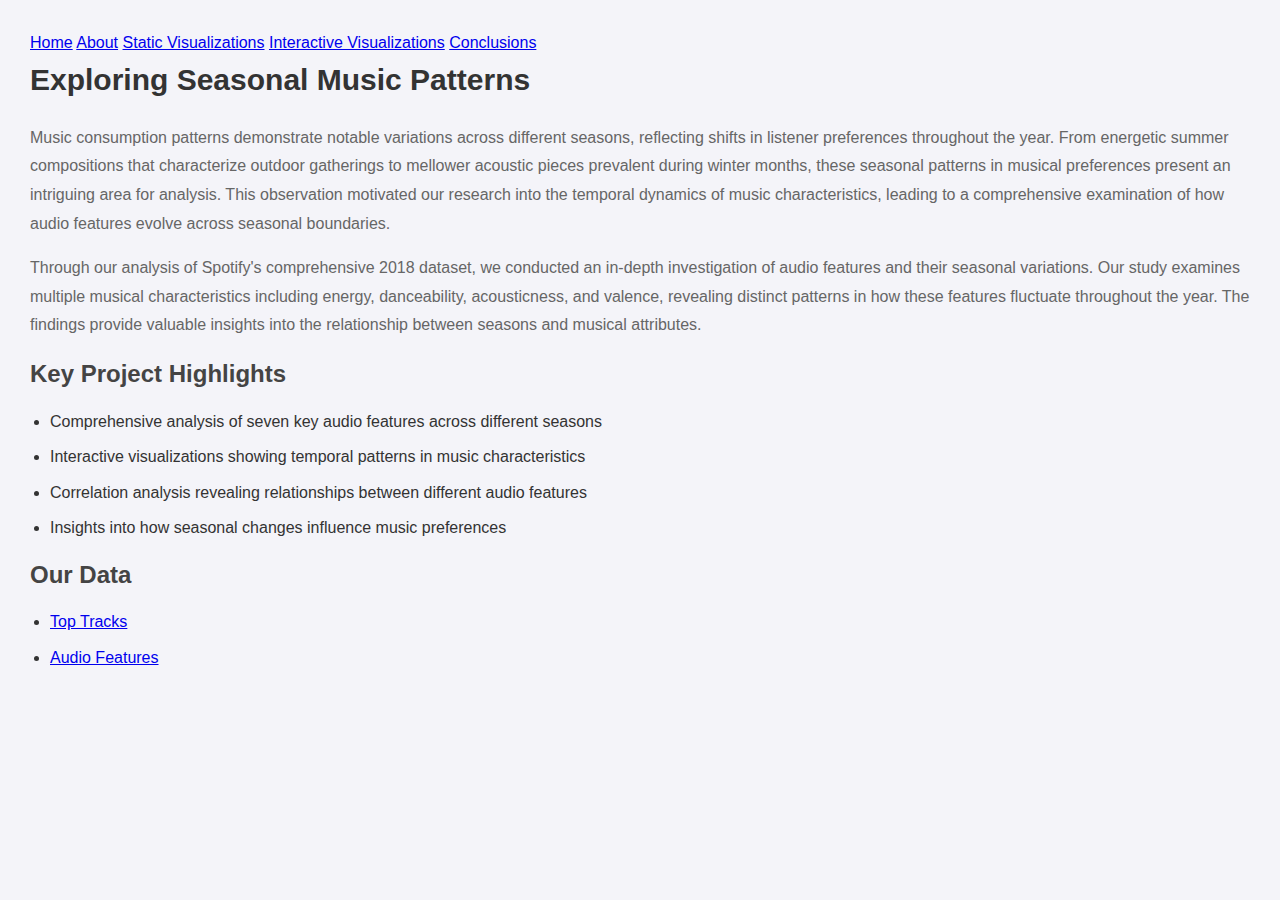
==== index.html @ 64b8c149 "Move HTML files to root directory" ====
<!DOCTYPE html>
<html lang="en">
<head>
    <meta charset="UTF-8">
    <meta name="viewport" content="width=device-width, initial-scale=1.0">
    <title>Home - Spotify Analysis</title>
    <link rel="stylesheet" href="css/styles.css">
</head>
<body class="bg-gray-100">
    <nav class="bg-gray-800 text-white">
        <div class="container mx-auto flex space-x-6 py-4">
            <a href="index.html" class="text-blue-400">Home</a>
            <a href="about.html" class="hover:text-gray-300">About</a>
            <a href="static_visualizations.html" class="hover:text-gray-300">Static Visualizations</a>
            <a href="interactive_visualizations.html" class="hover:text-gray-300">Interactive Visualizations</a>
            <a href="conclusions.html" class="hover:text-gray-300">Conclusions</a>
        </div>
    </nav>

    <div class="container mx-auto px-4 py-8">
        <div class="bg-white rounded-lg shadow-lg p-8">
            <h1 class="text-3xl font-bold mb-8 font-mono">Exploring Seasonal Music Patterns</h1>

            <div class="space-y-6 max-w-4xl">
                <p class="text-gray-700 leading-relaxed">
                    Music consumption patterns demonstrate notable variations across different seasons, reflecting shifts in listener preferences throughout the year. From energetic summer compositions that characterize outdoor gatherings to mellower acoustic pieces prevalent during winter months, these seasonal patterns in musical preferences present an intriguing area for analysis. This observation motivated our research into the temporal dynamics of music characteristics, leading to a comprehensive examination of how audio features evolve across seasonal boundaries.
                </p>

                <p class="text-gray-700 leading-relaxed">
                    Through our analysis of Spotify's comprehensive 2018 dataset, we conducted an in-depth investigation of audio features and their seasonal variations. Our study examines multiple musical characteristics including energy, danceability, acousticness, and valence, revealing distinct patterns in how these features fluctuate throughout the year. The findings provide valuable insights into the relationship between seasons and musical attributes.
                </p>

                <div class="bg-blue-50 p-6 rounded-lg mt-8">
                    <h2 class="text-xl font-bold mb-4">Key Project Highlights</h2>
                    <ul class="list-disc pl-6 space-y-2 text-gray-700">
                        <li>Comprehensive analysis of seven key audio features across different seasons</li>
                        <li>Interactive visualizations showing temporal patterns in music characteristics</li>
                        <li>Correlation analysis revealing relationships between different audio features</li>
                        <li>Insights into how seasonal changes influence music preferences</li>
                    </ul>
                </div>

                <!-- Our Data Section -->
                <div class="bg-blue-50 p-6 rounded-lg mt-8">
                    <h2 class="text-xl font-bold mb-4">Our Data</h2>
                    <ul class="list-disc pl-6 space-y-2 text-gray-700">
                        <li>
                            <a href="https://www.kaggle.com/datasets/nadintamer/top-spotify-tracks-of-2018"
                               class="text-blue-500 hover:underline"
                               target="_blank">Top Tracks</a>
                        </li>
                        <li>
                            <a href="https://www.kaggle.com/datasets/tomigelo/spotify-audio-features"
                               class="text-blue-500 hover:underline"
                               target="_blank">Audio Features</a>
                        </li>
                    </ul>
                </div>
            </div>
        </div>
    </div>
</body>
</html>
---- css/styles.css ----
/* Basic reset */
* {
   margin: 0;
   padding: 0;
   box-sizing: border-box;
}


/* General styling */
body {
   font-family: 'Segoe UI', Tahoma, Geneva, Verdana, sans-serif;
   line-height: 1.6;
   background-color: #f4f4f9;
   padding: 30px;
   color: #333;
}


/* Navigation */
.nav {
   background-color: #fff;
   padding: 15px 20px;
   margin-bottom: 30px;
   text-align: center;
   border-radius: 8px;
   box-shadow: 0 4px 8px rgba(0,0,0,0.1);
   border: 2px solid #ccc; /* Border around the header */
}


.nav a {
   margin-right: 20px;
   text-decoration: none;
   color: #333;
   font-size: 18px; /* Increased font size for better visibility */
   font-weight: 500;
   transition: color 0.3s ease;
}


.nav a:hover {
   color: #007bff;
}


.nav a.active {
   color: #007bff;
   font-weight: bold;
}


/* Main content container */
.content {
   background-color: #fff;
   padding: 25px;
   margin: 20px auto;
   max-width: 1200px;
   border-radius: 10px;
   box-shadow: 0 4px 15px rgba(0, 0, 0, 0.1);
   transition: transform 0.3s ease-in-out;
}


.content:hover {
   transform: translateY(-5px);
}


/* Headings */
h1, h2, h3 {
   font-family: 'Arial', sans-serif;
   font-weight: 600;
   text-align: left;  /* Aligning headers to the left */
}


h1 {
   font-size: 30px;
   margin-bottom: 20px;
   color: #333;
}


h2 {
   font-size: 24px;
   margin: 15px 0;
   color: #444;
}


h3 {
   font-size: 18px;
   margin: 10px 0;
   color: #555;
}


/* Sections */
.section {
   margin-bottom: 40px;
   padding: 20px;
   border-bottom: 2px solid #eee;
   transition: background-color 0.3s ease;
}


.section:hover {
   background-color: #f7f7f7;
}


/* Information boxes */
.info-box {
   background-color: #e0f7fa;
   padding: 20px;
   margin: 20px 0;
   border-radius: 5px;
   border: 1px solid #b2ebf2;
   font-size: 16px;
}


/* Lists */
ul {
   padding-left: 20px;
   margin: 10px 0;
}


li {
   margin: 10px 0;
   font-size: 16px;
}


/* Remove bullet points for the About page section */
.about-list {
   list-style-type: none; /* Remove bullet points */
   padding-left: 0;
}


.about-list li {
   margin: 5px 0;
   font-size: 16px;
}


/* Form controls */
.controls {
   margin: 20px 0;
}


select {
   padding: 10px 15px;
   margin-right: 10px;
   border: 1px solid #ccc;
   border-radius: 5px;
   font-size: 16px;
   transition: border-color 0.3s ease;
}


select:focus {
   border-color: #007bff;
   outline: none;
}


/* Chart containers */
.chart-container {
   margin: 30px 0;
   min-height: 400px;
   border: 1px solid #ddd;
   padding: 15px;
   border-radius: 8px;
   background-color: #f9f9f9;
   box-shadow: 0 2px 10px rgba(0, 0, 0, 0.05);
}


/* Images */
img {
   max-width: 100%;
   height: auto;
   margin: 20px 0;
   border-radius: 8px;
   box-shadow: 0 4px 12px rgba(0, 0, 0, 0.1);
}


/* Text content */
p {
   margin: 15px 0;
   line-height: 1.8;
   font-size: 16px;
   color: #666;
}


/* Links in content */
.content a {
   color: #007bff;
   text-decoration: none;
   font-weight: 500;
   transition: color 0.3s ease;
}


.content a:hover {
   text-decoration: underline;
   color: #0056b3;
}


/* Footer styling */
footer {
   background-color: #333;
   color: white;
   text-align: center;
   padding: 15px;
   margin-top: 40px;
   font-size: 14px;
   border-radius: 5px;
}


footer a {
   color: #bbb;
   text-decoration: none;
}


footer a:hover {
   color: #fff;
}


/* Matrix container */
.chart-container {
   margin: 20px 0;
   max-width: 600px;  /* Adjust this to make the container smaller */
   height: 300px;  /* Adjust this for a smaller height */
   padding: 10px;
   border: 1px solid #ddd;
   background-color: #f9f9f9;
   box-shadow: 0 2px 10px rgba(0, 0, 0, 0.05);
   overflow: hidden; /* Ensure no overflow */
}


/* Matrix style adjustments */
.matrix {
   width: 100%;
   height: 100%;
   font-size: 10px;
}


.matrix td {
   padding: 2px;
   width: 30px;
   height: 30px;
   text-align: center;
}


/* Apply scale transformation */
.matrix {
   transform: scale(0.5);
   transform-origin: top left;
}


/* Responsive Design */
@media (max-width: 768px) {
   .content
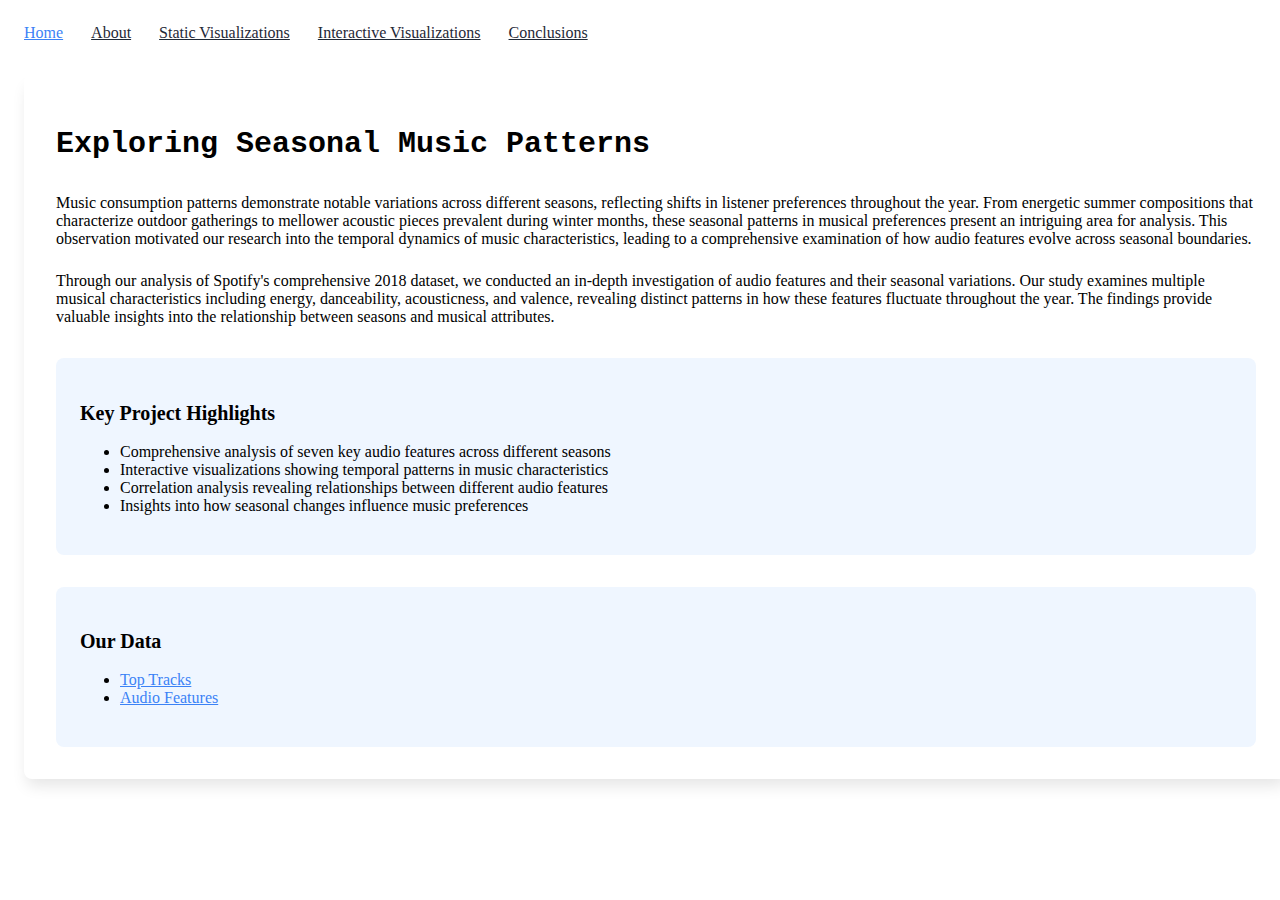
==== commit e48ac209: "Fixed mistake" ====
--- a/index.html
+++ b/index.html
@@ -6,15 +6,14 @@
     <title>Home - Spotify Analysis</title>
     <link rel="stylesheet" href="css/styles.css">
 </head>
-<body class="bg-gray-100">
-    <nav class="bg-gray-800 text-white">
-        <div class="container mx-auto flex space-x-6 py-4">
-            <a href="index.html" class="text-blue-400">Home</a>
-            <a href="about.html" class="hover:text-gray-300">About</a>
-            <a href="static_visualizations.html" class="hover:text-gray-300">Static Visualizations</a>
-            <a href="interactive_visualizations.html" class="hover:text-gray-300">Interactive Visualizations</a>
-            <a href="conclusions.html" class="hover:text-gray-300">Conclusions</a>
-        </div>
+    <nav class="container">
+      <div class="flex space-x-6 py-4">
+        <a href="index.html" class="nav-link active">Home</a>
+        <a href="about.html" class="nav-link">About</a>
+        <a href="static_visualizations.html" class="nav-link">Static Visualizations</a>
+        <a href="interactive_visualizations.html" class="nav-link">Interactive Visualizations</a>
+        <a href="conclusions.html" class="nav-link">Conclusions</a>
+      </div>
     </nav>
 
     <div class="container mx-auto px-4 py-8">
--- a/css/styles.css
+++ b/css/styles.css
@@ -1,278 +1,109 @@
-/* Basic reset */
-* {
-   margin: 0;
-   padding: 0;
-   box-sizing: border-box;
+/* Base styles */
+:root {
+  --primary-blue: #3b82f6;
+  --hover-gray: #d1d5db;
 }
 
-
-/* General styling */
-body {
-   font-family: 'Segoe UI', Tahoma, Geneva, Verdana, sans-serif;
-   line-height: 1.6;
-   background-color: #f4f4f9;
-   padding: 30px;
-   color: #333;
+.container {
+  width: 100%;
+  margin-left: auto;
+  margin-right: auto;
+  padding: 1rem;
+  max-width: 1280px;
 }
 
-
 /* Navigation */
-.nav {
-   background-color: #fff;
-   padding: 15px 20px;
-   margin-bottom: 30px;
-   text-align: center;
-   border-radius: 8px;
-   box-shadow: 0 4px 8px rgba(0,0,0,0.1);
-   border: 2px solid #ccc; /* Border around the header */
+.nav-link {
+  color: #1f2937;
+  transition: color 0.2s;
 }
 
-
-.nav a {
-   margin-right: 20px;
-   text-decoration: none;
-   color: #333;
-   font-size: 18px; /* Increased font size for better visibility */
-   font-weight: 500;
-   transition: color 0.3s ease;
+.nav-link:hover {
+  color: var(--hover-gray);
 }
 
-
-.nav a:hover {
-   color: #007bff;
+.nav-link.active {
+  color: var(--primary-blue);
 }
 
-
-.nav a.active {
-   color: #007bff;
-   font-weight: bold;
+.space-x-6 > * + * {
+  margin-left: 1.5rem;
 }
 
-
-/* Main content container */
-.content {
-   background-color: #fff;
-   padding: 25px;
-   margin: 20px auto;
-   max-width: 1200px;
-   border-radius: 10px;
-   box-shadow: 0 4px 15px rgba(0, 0, 0, 0.1);
-   transition: transform 0.3s ease-in-out;
+/* Content sections */
+.bg-white {
+  background-color: white;
+  border-radius: 0.5rem;
+  box-shadow: 0 10px 15px -3px rgba(0, 0, 0, 0.1);
+  padding: 2rem;
+  margin-bottom: 2rem;
 }
 
-
-.content:hover {
-   transform: translateY(-5px);
+/* Typography */
+.text-3xl {
+  font-size: 1.875rem;
+  line-height: 2.25rem;
+  font-weight: 700;
+  margin-bottom: 2rem;
+  font-family: ui-monospace, monospace;
 }
 
-
-/* Headings */
-h1, h2, h3 {
-   font-family: 'Arial', sans-serif;
-   font-weight: 600;
-   text-align: left;  /* Aligning headers to the left */
+.text-2xl {
+  font-size: 1.5rem;
+  line-height: 2rem;
+  font-weight: 700;
+  margin-bottom: 1rem;
 }
 
-
-h1 {
-   font-size: 30px;
-   margin-bottom: 20px;
-   color: #333;
+.text-xl {
+  font-size: 1.25rem;
+  line-height: 1.75rem;
+  font-weight: 700;
+  margin-bottom: 1rem;
 }
 
-
-h2 {
-   font-size: 24px;
-   margin: 15px 0;
-   color: #444;
+/* Grid and spacing */
+.grid {
+  display: grid;
+  gap: 1rem;
 }
 
-
-h3 {
-   font-size: 18px;
-   margin: 10px 0;
-   color: #555;
+@media (min-width: 768px) {
+  .md\:grid-cols-2 {
+    grid-template-columns: repeat(2, minmax(0, 1fr));
+  }
 }
 
-
-/* Sections */
-.section {
-   margin-bottom: 40px;
-   padding: 20px;
-   border-bottom: 2px solid #eee;
-   transition: background-color 0.3s ease;
+.space-y-6 > * + * {
+  margin-top: 1.5rem;
 }
 
-
-.section:hover {
-   background-color: #f7f7f7;
+/* Highlights and callouts */
+.bg-blue-50 {
+  background-color: #eff6ff;
+  padding: 1.5rem;
+  border-radius: 0.5rem;
+  margin-top: 2rem;
 }
 
-
-/* Information boxes */
-.info-box {
-   background-color: #e0f7fa;
-   padding: 20px;
-   margin: 20px 0;
-   border-radius: 5px;
-   border: 1px solid #b2ebf2;
-   font-size: 16px;
+/* Links */
+.text-blue-500 {
+  color: var(--primary-blue);
+  text-decoration: underline;
 }
 
-
-/* Lists */
-ul {
-   padding-left: 20px;
-   margin: 10px 0;
+.text-blue-500:hover {
+  text-decoration: none;
 }
-
-
-li {
-   margin: 10px 0;
-   font-size: 16px;
-}
-
-
-/* Remove bullet points for the About page section */
-.about-list {
-   list-style-type: none; /* Remove bullet points */
-   padding-left: 0;
-}
-
-
-.about-list li {
-   margin: 5px 0;
-   font-size: 16px;
-}
-
-
-/* Form controls */
-.controls {
-   margin: 20px 0;
-}
-
-
-select {
-   padding: 10px 15px;
-   margin-right: 10px;
-   border: 1px solid #ccc;
-   border-radius: 5px;
-   font-size: 16px;
-   transition: border-color 0.3s ease;
-}
-
-
-select:focus {
-   border-color: #007bff;
-   outline: none;
-}
-
-
-/* Chart containers */
-.chart-container {
-   margin: 30px 0;
-   min-height: 400px;
-   border: 1px solid #ddd;
-   padding: 15px;
-   border-radius: 8px;
-   background-color: #f9f9f9;
-   box-shadow: 0 2px 10px rgba(0, 0, 0, 0.05);
-}
-
 
 /* Images */
 img {
-   max-width: 100%;
-   height: auto;
-   margin: 20px 0;
-   border-radius: 8px;
-   box-shadow: 0 4px 12px rgba(0, 0, 0, 0.1);
+  max-width: 100%;
+  height: auto;
+  margin-bottom: 1rem;
 }
 
-
-/* Text content */
-p {
-   margin: 15px 0;
-   line-height: 1.8;
-   font-size: 16px;
-   color: #666;
-}
-
-
-/* Links in content */
-.content a {
-   color: #007bff;
-   text-decoration: none;
-   font-weight: 500;
-   transition: color 0.3s ease;
-}
-
-
-.content a:hover {
-   text-decoration: underline;
-   color: #0056b3;
-}
-
-
-/* Footer styling */
-footer {
-   background-color: #333;
-   color: white;
-   text-align: center;
-   padding: 15px;
-   margin-top: 40px;
-   font-size: 14px;
-   border-radius: 5px;
-}
-
-
-footer a {
-   color: #bbb;
-   text-decoration: none;
-}
-
-
-footer a:hover {
-   color: #fff;
-}
-
-
-/* Matrix container */
+/* Charts */
 .chart-container {
-   margin: 20px 0;
-   max-width: 600px;  /* Adjust this to make the container smaller */
-   height: 300px;  /* Adjust this for a smaller height */
-   padding: 10px;
-   border: 1px solid #ddd;
-   background-color: #f9f9f9;
-   box-shadow: 0 2px 10px rgba(0, 0, 0, 0.05);
-   overflow: hidden; /* Ensure no overflow */
-}
-
-
-/* Matrix style adjustments */
-.matrix {
-   width: 100%;
-   height: 100%;
-   font-size: 10px;
-}
-
-
-.matrix td {
-   padding: 2px;
-   width: 30px;
-   height: 30px;
-   text-align: center;
-}
-
-
-/* Apply scale transformation */
-.matrix {
-   transform: scale(0.5);
-   transform-origin: top left;
-}
-
-
-/* Responsive Design */
-@media (max-width: 768px) {
-   .content
+  margin-bottom: 2rem;
+}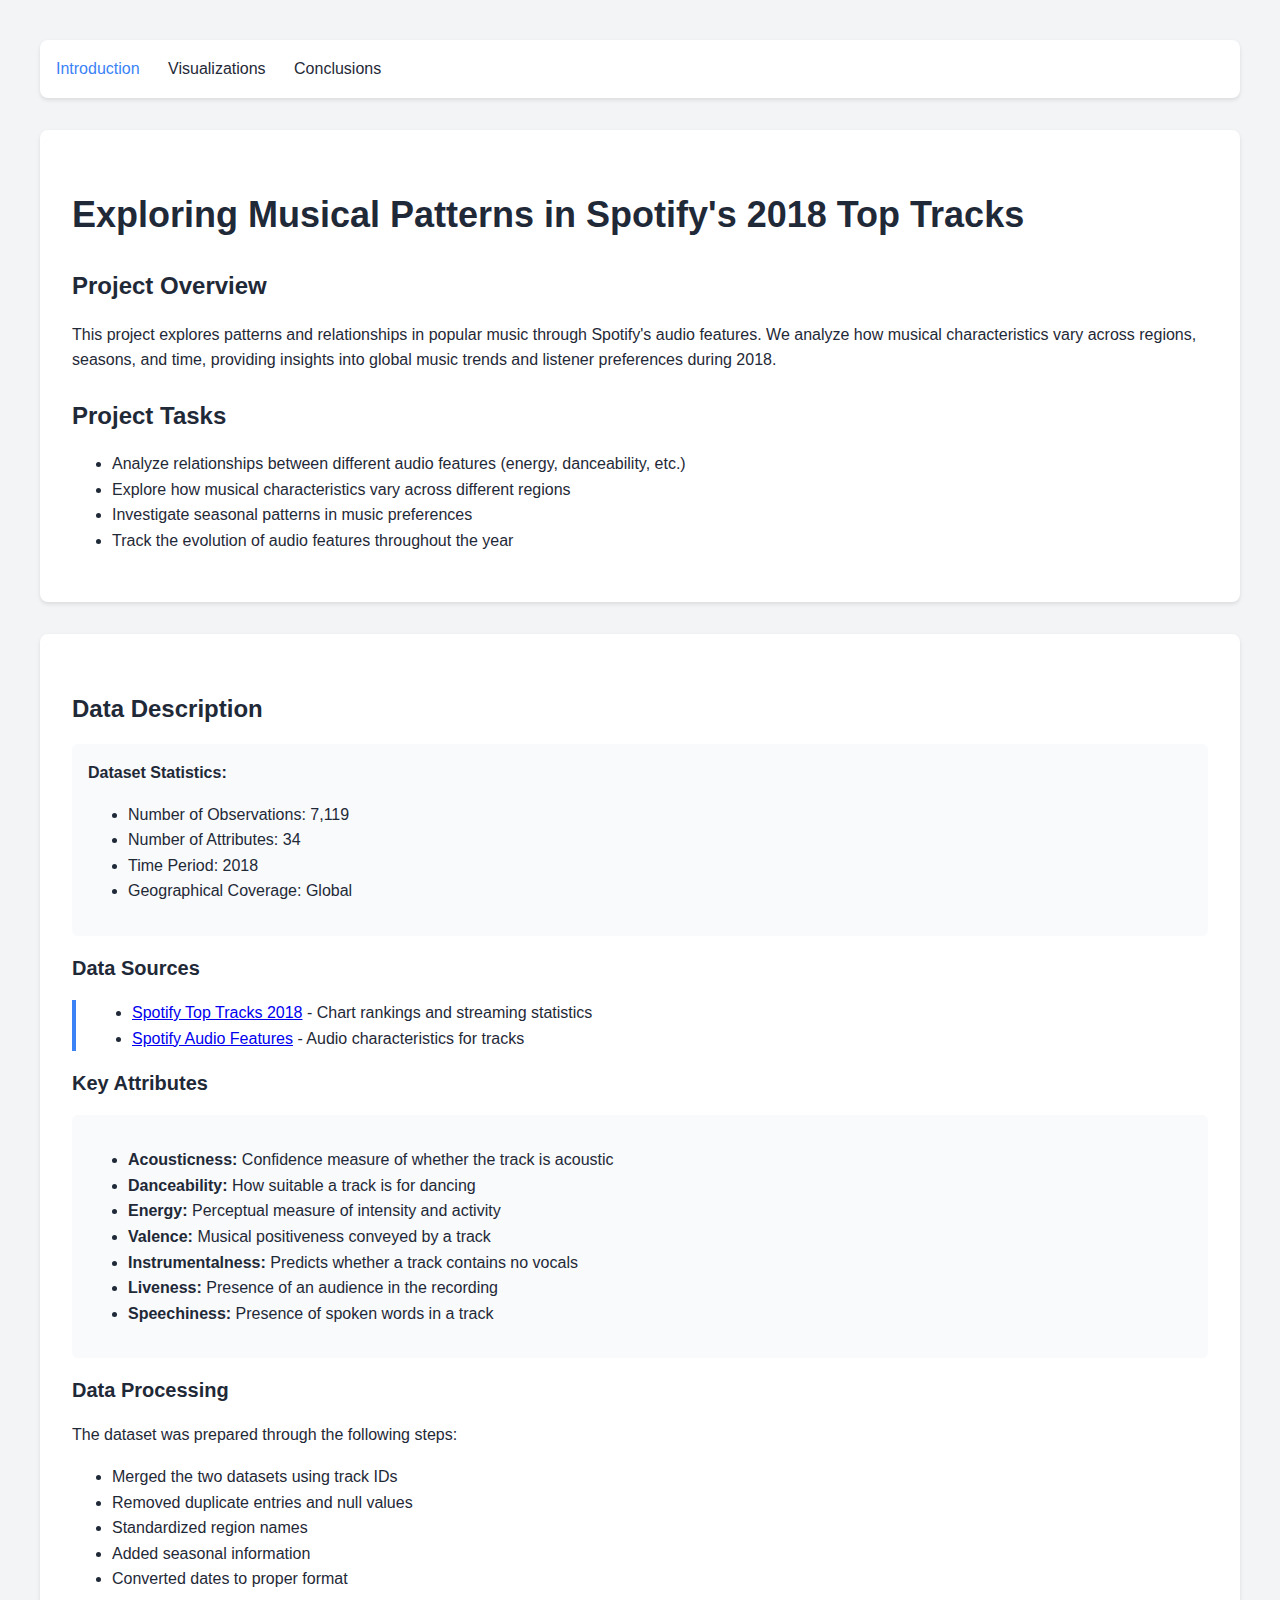
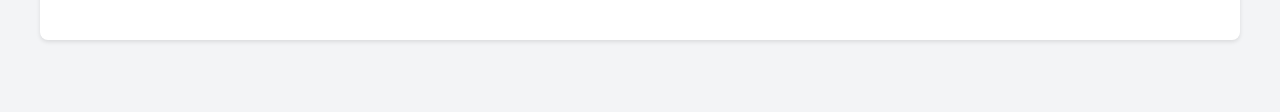
==== commit 46fad632: "Final version" ====
--- a/index.html
+++ b/index.html
@@ -3,60 +3,76 @@
 <head>
     <meta charset="UTF-8">
     <meta name="viewport" content="width=device-width, initial-scale=1.0">
-    <title>Home - Spotify Analysis</title>
-    <link rel="stylesheet" href="css/styles.css">
+    <title>Spotify Music Analysis</title>
+    <link rel="stylesheet" href="styles.css">
 </head>
-    <nav class="container">
-      <div class="flex space-x-6 py-4">
-        <a href="index.html" class="nav-link active">Home</a>
-        <a href="about.html" class="nav-link">About</a>
-        <a href="static_visualizations.html" class="nav-link">Static Visualizations</a>
-        <a href="interactive_visualizations.html" class="nav-link">Interactive Visualizations</a>
-        <a href="conclusions.html" class="nav-link">Conclusions</a>
-      </div>
-    </nav>
+<body>
+    <div class="container">
+        <nav>
+            <a href="index.html" class="active">Introduction</a>
+            <a href="visualizations.html">Visualizations</a>
+            <a href="conclusions.html">Conclusions</a>
+        </nav>
 
-    <div class="container mx-auto px-4 py-8">
-        <div class="bg-white rounded-lg shadow-lg p-8">
-            <h1 class="text-3xl font-bold mb-8 font-mono">Exploring Seasonal Music Patterns</h1>
+        <section class="section">
+            <h1>Exploring Musical Patterns in Spotify's 2018 Top Tracks</h1>
 
-            <div class="space-y-6 max-w-4xl">
-                <p class="text-gray-700 leading-relaxed">
-                    Music consumption patterns demonstrate notable variations across different seasons, reflecting shifts in listener preferences throughout the year. From energetic summer compositions that characterize outdoor gatherings to mellower acoustic pieces prevalent during winter months, these seasonal patterns in musical preferences present an intriguing area for analysis. This observation motivated our research into the temporal dynamics of music characteristics, leading to a comprehensive examination of how audio features evolve across seasonal boundaries.
-                </p>
+            <h2>Project Overview</h2>
+            <p>This project explores patterns and relationships in popular music through Spotify's audio features. We analyze how musical characteristics vary across regions, seasons, and time, providing insights into global music trends and listener preferences during 2018.</p>
 
-                <p class="text-gray-700 leading-relaxed">
-                    Through our analysis of Spotify's comprehensive 2018 dataset, we conducted an in-depth investigation of audio features and their seasonal variations. Our study examines multiple musical characteristics including energy, danceability, acousticness, and valence, revealing distinct patterns in how these features fluctuate throughout the year. The findings provide valuable insights into the relationship between seasons and musical attributes.
-                </p>
+            <h2>Project Tasks</h2>
+            <ul>
+                <li>Analyze relationships between different audio features (energy, danceability, etc.)</li>
+                <li>Explore how musical characteristics vary across different regions</li>
+                <li>Investigate seasonal patterns in music preferences</li>
+                <li>Track the evolution of audio features throughout the year</li>
+            </ul>
+        </section>
 
-                <div class="bg-blue-50 p-6 rounded-lg mt-8">
-                    <h2 class="text-xl font-bold mb-4">Key Project Highlights</h2>
-                    <ul class="list-disc pl-6 space-y-2 text-gray-700">
-                        <li>Comprehensive analysis of seven key audio features across different seasons</li>
-                        <li>Interactive visualizations showing temporal patterns in music characteristics</li>
-                        <li>Correlation analysis revealing relationships between different audio features</li>
-                        <li>Insights into how seasonal changes influence music preferences</li>
-                    </ul>
-                </div>
+        <section class="section">
+            <h2>Data Description</h2>
 
-                <!-- Our Data Section -->
-                <div class="bg-blue-50 p-6 rounded-lg mt-8">
-                    <h2 class="text-xl font-bold mb-4">Our Data</h2>
-                    <ul class="list-disc pl-6 space-y-2 text-gray-700">
-                        <li>
-                            <a href="https://www.kaggle.com/datasets/nadintamer/top-spotify-tracks-of-2018"
-                               class="text-blue-500 hover:underline"
-                               target="_blank">Top Tracks</a>
-                        </li>
-                        <li>
-                            <a href="https://www.kaggle.com/datasets/tomigelo/spotify-audio-features"
-                               class="text-blue-500 hover:underline"
-                               target="_blank">Audio Features</a>
-                        </li>
-                    </ul>
-                </div>
+            <div class="data-info">
+                <strong>Dataset Statistics:</strong>
+                <ul>
+                    <li>Number of Observations: 7,119</li>
+                    <li>Number of Attributes: 34</li>
+                    <li>Time Period: 2018</li>
+                    <li>Geographical Coverage: Global</li>
+                </ul>
             </div>
-        </div>
+
+            <h3>Data Sources</h3>
+            <div class="reference">
+                <ul>
+                    <li><a href="https://www.kaggle.com/datasets/nadintamer/top-spotify-tracks-of-2018" target="_blank">Spotify Top Tracks 2018</a> - Chart rankings and streaming statistics</li>
+                    <li><a href="https://www.kaggle.com/datasets/tomigelo/spotify-audio-features" target="_blank">Spotify Audio Features</a> - Audio characteristics for tracks</li>
+                </ul>
+            </div>
+
+            <h3>Key Attributes</h3>
+            <div class="data-info">
+                <ul>
+                    <li><strong>Acousticness:</strong> Confidence measure of whether the track is acoustic</li>
+                    <li><strong>Danceability:</strong> How suitable a track is for dancing</li>
+                    <li><strong>Energy:</strong> Perceptual measure of intensity and activity</li>
+                    <li><strong>Valence:</strong> Musical positiveness conveyed by a track</li>
+                    <li><strong>Instrumentalness:</strong> Predicts whether a track contains no vocals</li>
+                    <li><strong>Liveness:</strong> Presence of an audience in the recording</li>
+                    <li><strong>Speechiness:</strong> Presence of spoken words in a track</li>
+                </ul>
+            </div>
+
+            <h3>Data Processing</h3>
+            <p>The dataset was prepared through the following steps:</p>
+            <ul>
+                <li>Merged the two datasets using track IDs</li>
+                <li>Removed duplicate entries and null values</li>
+                <li>Standardized region names</li>
+                <li>Added seasonal information</li>
+                <li>Converted dates to proper format</li>
+            </ul>
+        </section>
     </div>
 </body>
 </html>--- a/styles.css
+++ b/styles.css
@@ -0,0 +1,89 @@
+/* styles.css */
+body {
+    font-family: -apple-system, BlinkMacSystemFont, "Segoe UI", Roboto, sans-serif;
+    line-height: 1.6;
+    margin: 0;
+    padding: 20px;
+    background-color: #f3f4f6;
+    color: #1f2937;
+}
+
+.container {
+    max-width: 1200px;
+    margin: 0 auto;
+    padding: 20px;
+}
+
+nav {
+    background-color: white;
+    padding: 1rem;
+    margin-bottom: 2rem;
+    border-radius: 8px;
+    box-shadow: 0 2px 4px rgba(0,0,0,0.1);
+}
+
+nav a {
+    margin-right: 1.5rem;
+    color: #1f2937;
+    text-decoration: none;
+    font-weight: 500;
+}
+
+nav a:hover, nav a.active {
+    color: #3b82f6;
+}
+
+.section {
+    background-color: white;
+    border-radius: 8px;
+    padding: 2rem;
+    margin-bottom: 2rem;
+    box-shadow: 0 2px 4px rgba(0,0,0,0.1);
+}
+
+h1 {
+    font-size: 2.25rem;
+    margin-bottom: 1.5rem;
+}
+
+h2 {
+    font-size: 1.5rem;
+    margin: 1.5rem 0 1rem;
+}
+
+h3 {
+    font-size: 1.25rem;
+    margin: 1rem 0 0.5rem;
+}
+
+.viz-container {
+    width: 100%;
+    margin: 20px 0;
+    min-height: 500px;
+}
+
+iframe {
+    border: none;
+    width: 100%;
+    height: 500px;
+    border-radius: 8px;
+}
+
+.data-info {
+    background-color: #f8fafc;
+    padding: 1rem;
+    border-radius: 6px;
+    margin: 1rem 0;
+}
+
+.reference {
+    border-left: 4px solid #3b82f6;
+    padding-left: 1rem;
+    margin: 1rem 0;
+}
+
+img {
+    max-width: 100%;
+    height: auto;
+    border-radius: 8px;
+}